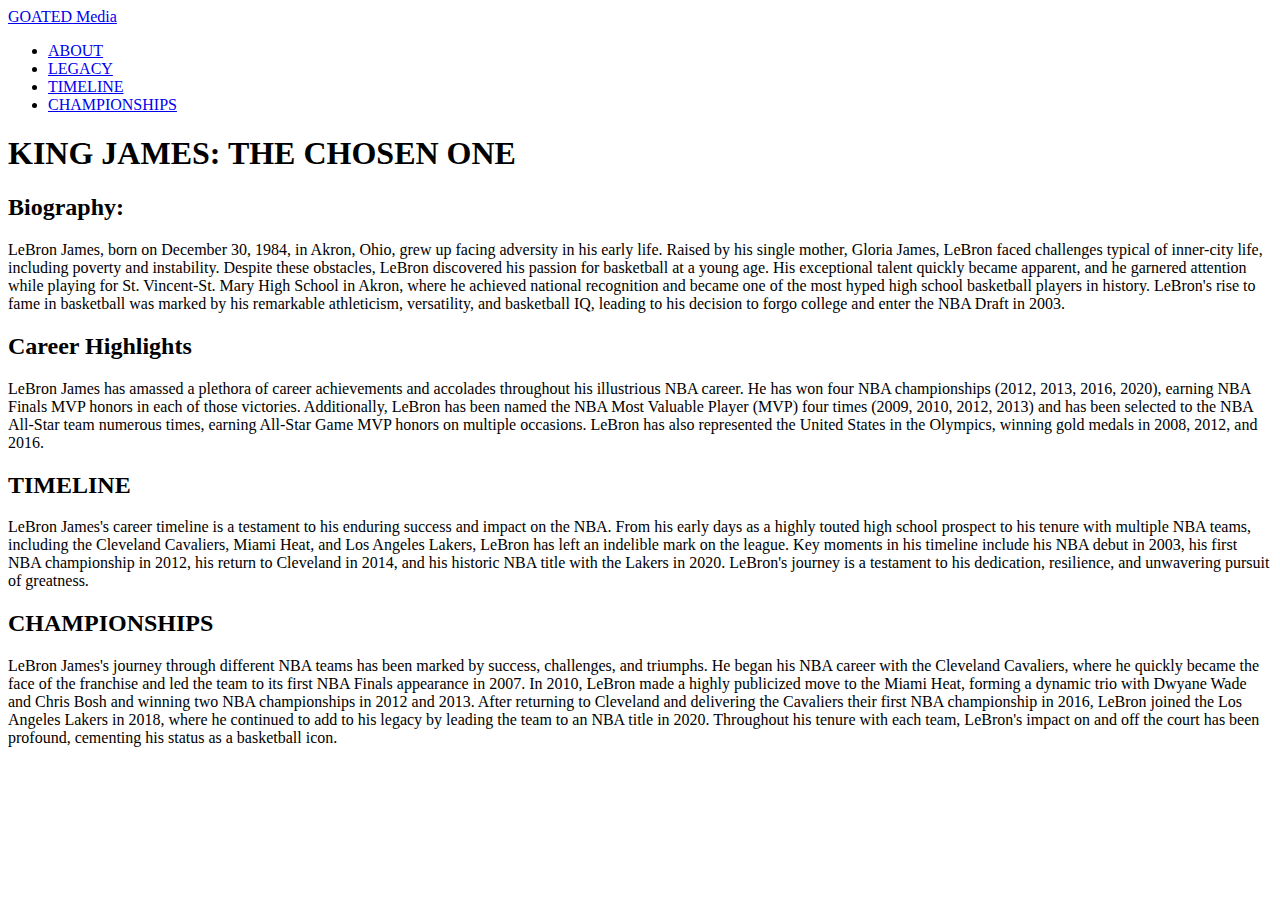
==== index.html @ 88e18f1a "yessir" ====
<!DOCTYPE html>
<html lang="en">
<head>
    <meta charset="UTF-8">
    <meta name="viewport" content="width=device-width, initial-scale=1.0">
    <title>GOATED Media yessir</title>

    <link href="https://fonts.googleapis.com/css2?family=Audiowide&display=swap" rel="stylesheet">
    <link rel="stylesheet" href="style.css">
    <link rel="preconnect" href="https://fonts.googleapis.com">
    <link rel="preconnect" href="https://fonts.gstatic.com" crossorigin>
    <link href="https://fonts.googleapis.com/css2?family=Roboto:ital,wght@0,100;0,300;0,400;0,500;0,700;0,900;1,100;1,300;1,400;1,500;1,700;1,900&display=swap" rel="stylesheet">
</head>

<body>

<div class="wholepage">
    <div class="navbar">
        <div class="logo"><a href="#openingTitle">GOATED Media</a></div>
        <ul class="links">
            <li><a href="#abt">ABOUT</a></li> <!-- Link to the ABOUT section -->
            <li><a href="#legacy">LEGACY</a></li> <!-- Link to the LEGACY section -->
            <li><a href="#timelines">TIMELINE</a></li>
            <li><a href="#championships">CHAMPIONSHIPS</a></li>
        </ul>
    </div>

    <div class="fullcontainer" id="about">
        <div class="page1">
            <div class="openingTitle" id="openingTitle"> <!-- Add id attribute -->
                <h1> KING JAMES: THE CHOSEN ONE</h1>
            </div>
        </div>
    </div>

    <div class="abt" id="abt">
        <div class="abt-box">
            <h2>Biography:</h2>
            <p>LeBron James, born on December 30, 1984, in Akron, Ohio, grew up facing adversity in his early life. Raised by his single mother, Gloria James, LeBron faced challenges typical of inner-city life, including poverty and instability. Despite these obstacles, LeBron discovered his passion for basketball at a young age. His exceptional talent quickly became apparent, and he garnered attention while playing for St. Vincent-St. Mary High School in Akron, where he achieved national recognition and became one of the most hyped high school basketball players in history. LeBron's rise to fame in basketball was marked by his remarkable athleticism, versatility, and basketball IQ, leading to his decision to forgo college and enter the NBA Draft in 2003.</p>
        </div>
    </div>
    
    <div class="legacy" id="legacy">
        <div class="legacy-box">
            <h2>Career Highlights</h2>
            <p>LeBron James has amassed a plethora of career achievements and accolades throughout his illustrious NBA career. He has won four NBA championships (2012, 2013, 2016, 2020), earning NBA Finals MVP honors in each of those victories. Additionally, LeBron has been named the NBA Most Valuable Player (MVP) four times (2009, 2010, 2012, 2013) and has been selected to the NBA All-Star team numerous times, earning All-Star Game MVP honors on multiple occasions. LeBron has also represented the United States in the Olympics, winning gold medals in 2008, 2012, and 2016.</p>
        </div>
    </div>

    <div class="timelines" id="timelines">
        <div class="timeline-box">
            <h2>TIMELINE</h2>
            <p>LeBron James's career timeline is a testament to his enduring success and impact on the NBA. From his early days as a highly touted high school prospect to his tenure with multiple NBA teams, including the Cleveland Cavaliers, Miami Heat, and Los Angeles Lakers, LeBron has left an indelible mark on the league. Key moments in his timeline include his NBA debut in 2003, his first NBA championship in 2012, his return to Cleveland in 2014, and his historic NBA title with the Lakers in 2020. LeBron's journey is a testament to his dedication, resilience, and unwavering pursuit of greatness.
            </p>
        </div>
    </div>

    <div class="championships" id="championships">
        <div class="championships-box">
            <h2>CHAMPIONSHIPS</h2>
            <p>LeBron James's journey through different NBA teams has been marked by success, challenges, and triumphs. He began his NBA career with the Cleveland Cavaliers, where he quickly became the face of the franchise and led the team to its first NBA Finals appearance in 2007. In 2010, LeBron made a highly publicized move to the Miami Heat, forming a dynamic trio with Dwyane Wade and Chris Bosh and winning two NBA championships in 2012 and 2013. After returning to Cleveland and delivering the Cavaliers their first NBA championship in 2016, LeBron joined the Los Angeles Lakers in 2018, where he continued to add to his legacy by leading the team to an NBA title in 2020. Throughout his tenure with each team, LeBron's impact on and off the court has been profound, cementing his status as a basketball icon.
            </p>
        </div>
    </div>
</div>

<script>
    // Smooth scrolling for anchor links
    document.querySelectorAll('a[href^="#"]').forEach(anchor => {
        anchor.addEventListener('click', function (e) {
            e.preventDefault();

            document.querySelector(this.getAttribute('href')).scrollIntoView({
                behavior: 'smooth'
            });
        });
    });
</script>

</body>
</html>
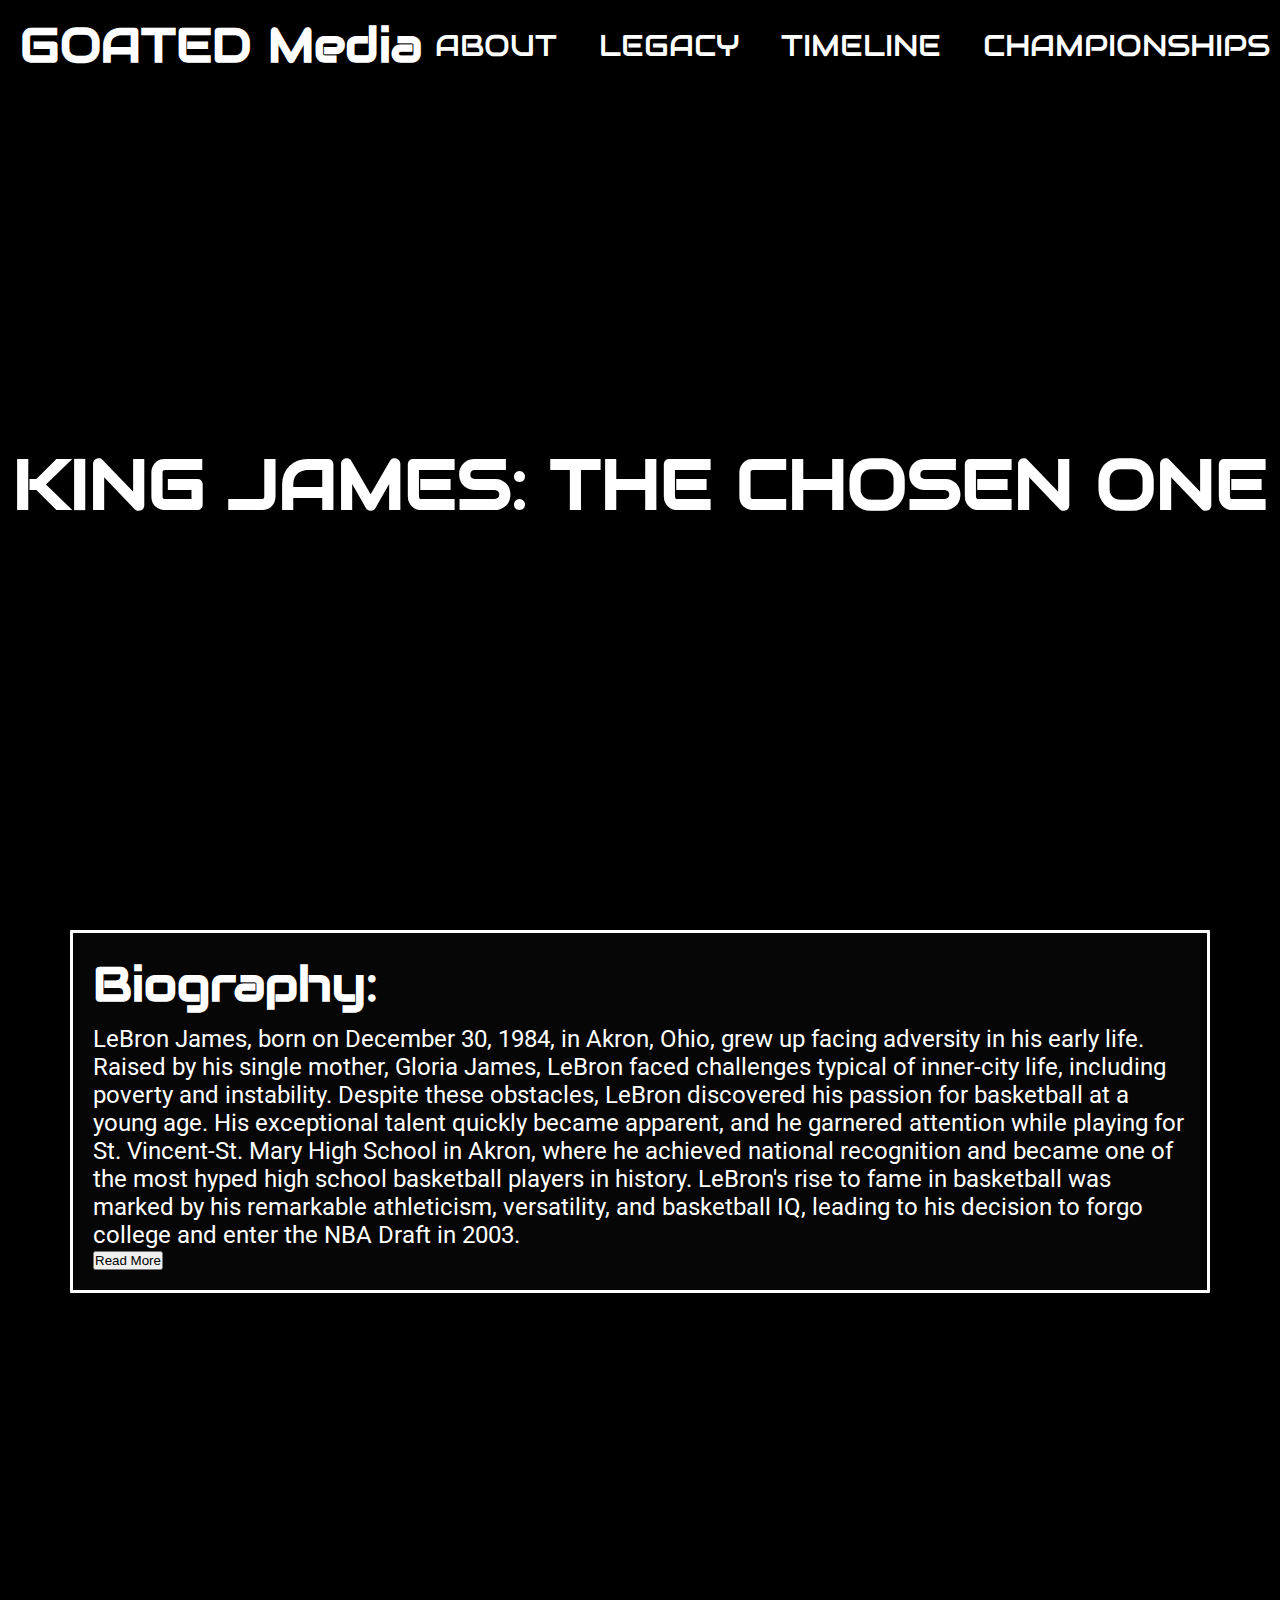
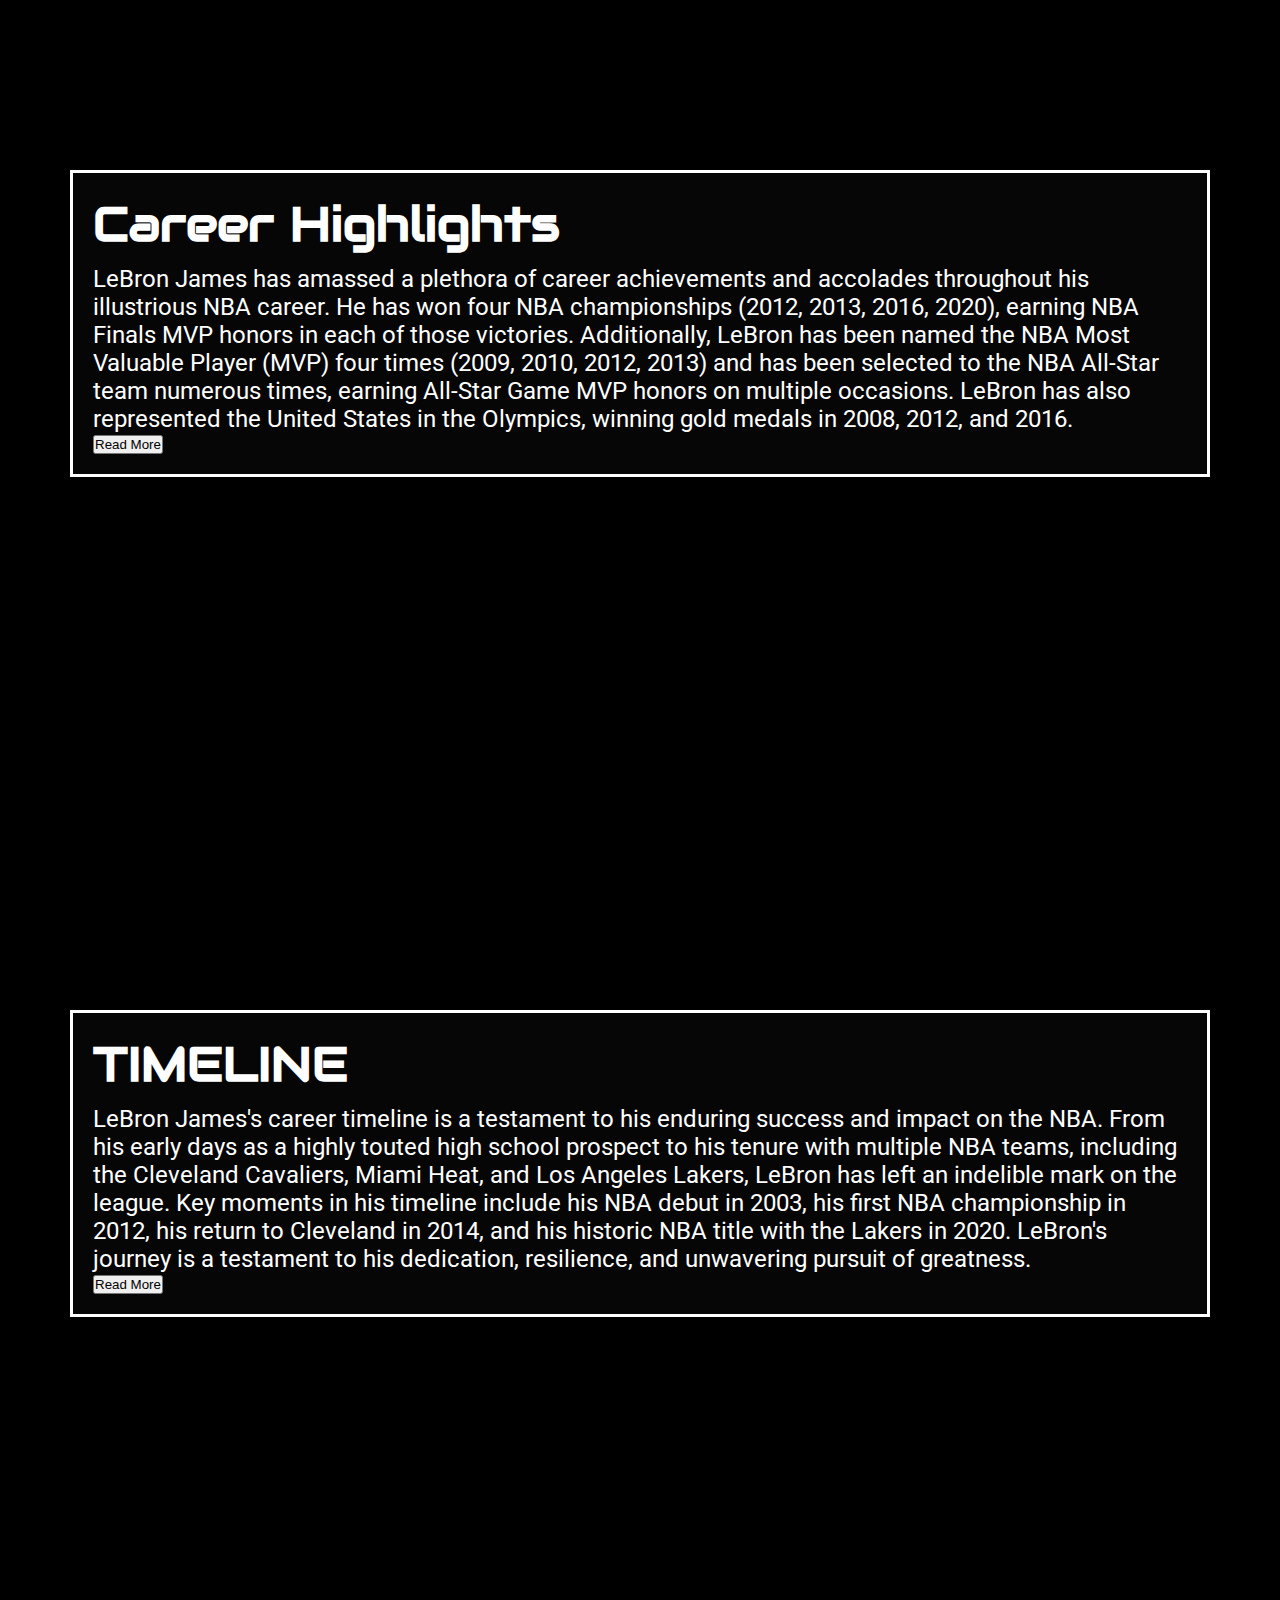
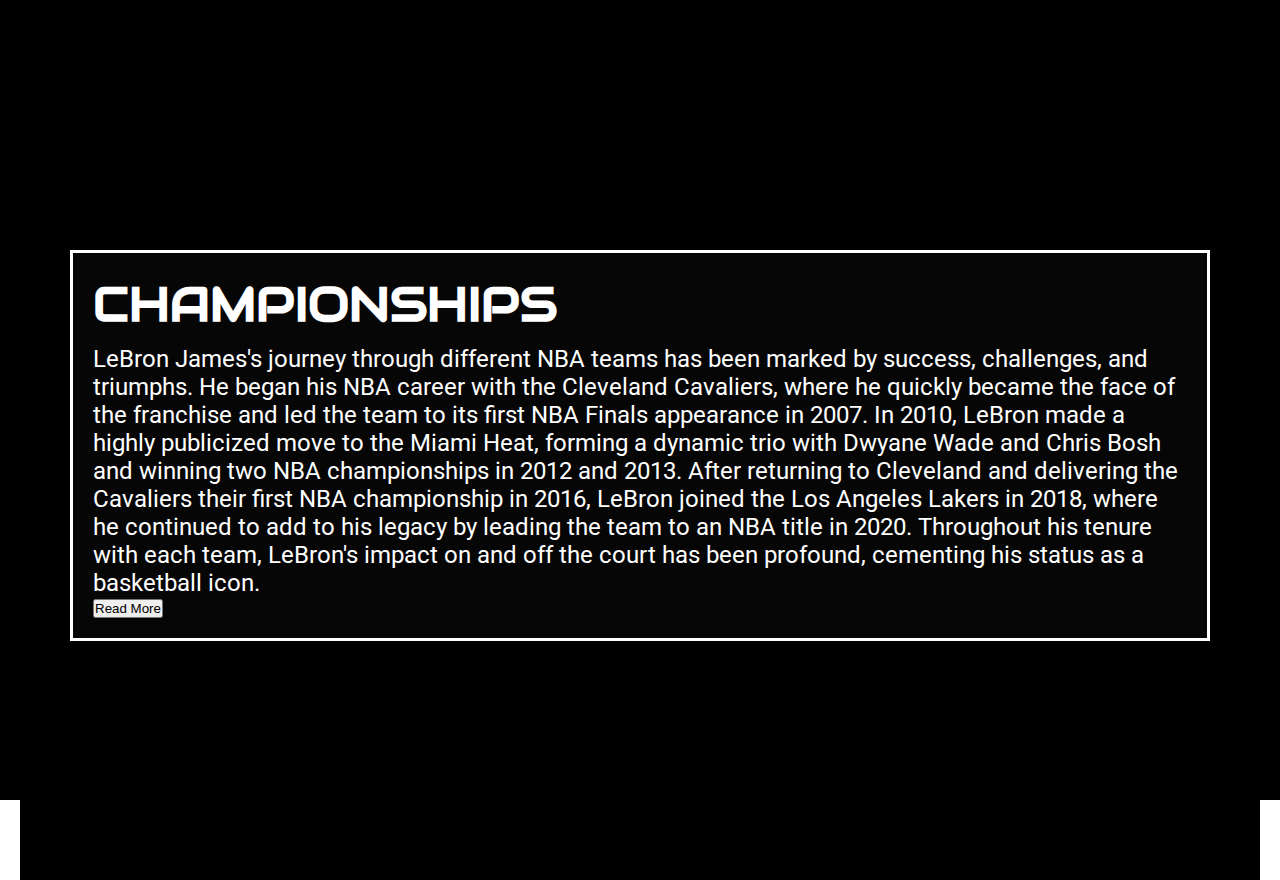
==== commit 314ac084: "Update index.html" ====
--- a/index.html
+++ b/index.html
@@ -3,79 +3,119 @@
 <head>
     <meta charset="UTF-8">
     <meta name="viewport" content="width=device-width, initial-scale=1.0">
-    <title>GOATED Media yessir</title>
+    <title>GOATED Media</title>
 
     <link href="https://fonts.googleapis.com/css2?family=Audiowide&display=swap" rel="stylesheet">
     <link rel="stylesheet" href="style.css">
     <link rel="preconnect" href="https://fonts.googleapis.com">
     <link rel="preconnect" href="https://fonts.gstatic.com" crossorigin>
     <link href="https://fonts.googleapis.com/css2?family=Roboto:ital,wght@0,100;0,300;0,400;0,500;0,700;0,900;1,100;1,300;1,400;1,500;1,700;1,900&display=swap" rel="stylesheet">
+
+
+    
+    <script>
+      function isInViewport(element) {
+            const rect = element.getBoundingClientRect();
+            return (
+                rect.top >= 0 &&
+                rect.left >= 0 &&
+                rect.bottom <= (window.innerHeight || document.documentElement.clientHeight) &&
+                rect.right <= (window.innerWidth || document.documentElement.clientWidth)
+            );
+        }
+
+
+        function handleScroll() {
+            const fadeIns = document.querySelectorAll('.fade-in');
+            fadeIns.forEach(fadeIn => {
+                if (isInViewport(fadeIn)) {
+  
+                    if (!fadeIn.classList.contains('visible')) {
+                  
+                        fadeIn.classList.add('visible');
+                    }
+                } else {
+                   
+                    fadeIn.classList.remove('visible');
+                }
+            });
+        }
+
+
+        window.addEventListener('scroll', handleScroll);
+
+  
+        document.addEventListener('DOMContentLoaded', () => {
+            handleScroll();
+        });
+
+        document.querySelectorAll('a[href^="#"]').forEach(anchor => {
+            anchor.addEventListener('click', function (e) {
+                e.preventDefault();
+
+                const target = document.querySelector(this.getAttribute('href'));
+                target.scrollIntoView({
+                    behavior: 'smooth'
+                });
+            });
+        });
+    </script>
 </head>
 
 <body>
-
-<div class="wholepage">
-    <div class="navbar">
-        <div class="logo"><a href="#openingTitle">GOATED Media</a></div>
-        <ul class="links">
-            <li><a href="#abt">ABOUT</a></li> <!-- Link to the ABOUT section -->
-            <li><a href="#legacy">LEGACY</a></li> <!-- Link to the LEGACY section -->
-            <li><a href="#timelines">TIMELINE</a></li>
-            <li><a href="#championships">CHAMPIONSHIPS</a></li>
-        </ul>
-    </div>
-
-    <div class="fullcontainer" id="about">
-        <div class="page1">
-            <div class="openingTitle" id="openingTitle"> <!-- Add id attribute -->
-                <h1> KING JAMES: THE CHOSEN ONE</h1>
+    <div class="wholepage">
+        <div class="navbar">
+            <div class="logo"><a href="#openingTitle">GOATED Media</a></div>
+            <ul class="links">
+                <li><a href="#abt">ABOUT</a></li>
+                <li><a href="#legacy">LEGACY</a></li>
+                <li><a href="#timelines">TIMELINE</a></li>
+                <li><a href="#championships">CHAMPIONSHIPS</a></li>
+            </ul>
+        </div>
+    
+        <div class="fullcontainer" id="about">
+            <div class="page1">
+                <div class="openingTitle" id="openingTitle">
+                    <h1> KING JAMES: THE CHOSEN ONE</h1>
+                </div>
+            </div>
+        </div>
+    
+        <div class="abt" id="abt">
+            <div class="abt-box fade-in">
+                <h2>Biography:</h2>
+                <p>LeBron James, born on December 30, 1984, in Akron, Ohio, grew up facing adversity in his early life. Raised by his single mother, Gloria James, LeBron faced challenges typical of inner-city life, including poverty and instability. Despite these obstacles, LeBron discovered his passion for basketball at a young age. His exceptional talent quickly became apparent, and he garnered attention while playing for St. Vincent-St. Mary High School in Akron, where he achieved national recognition and became one of the most hyped high school basketball players in history. LeBron's rise to fame in basketball was marked by his remarkable athleticism, versatility, and basketball IQ, leading to his decision to forgo college and enter the NBA Draft in 2003.</p>
+                <a href="about.html"><button id="read-more-btn1">Read More</button></a>
+            </div>
+         </div>
+        <div class="legacy" id="legacy">
+            <div class="legacy-box fade-in">
+                <h2>Career Highlights</h2>
+                <p>LeBron James has amassed a plethora of career achievements and accolades throughout his illustrious NBA career. He has won four NBA championships (2012, 2013, 2016, 2020), earning NBA Finals MVP honors in each of those victories. Additionally, LeBron has been named the NBA Most Valuable Player (MVP) four times (2009, 2010, 2012, 2013) and has been selected to the NBA All-Star team numerous times, earning All-Star Game MVP honors on multiple occasions. LeBron has also represented the United States in the Olympics, winning gold medals in 2008, 2012, and 2016.</p>
+                <a href="legacy.html"><button id="read-more-btn2">Read More</button></a>
+                 
+            </div>
+        </div>
+    
+        <div class="timelines" id="timelines">
+            <div class="timeline-box fade-in">
+                <h2>TIMELINE</h2>
+                <p>LeBron James's career timeline is a testament to his enduring success and impact on the NBA. From his early days as a highly touted high school prospect to his tenure with multiple NBA teams, including the Cleveland Cavaliers, Miami Heat, and Los Angeles Lakers, LeBron has left an indelible mark on the league. Key moments in his timeline include his NBA debut in 2003, his first NBA championship in 2012, his return to Cleveland in 2014, and his historic NBA title with the Lakers in 2020. LeBron's journey is a testament to his dedication, resilience, and unwavering pursuit of greatness.
+                </p>
+                <a href="timelines.html"><button id="read-more-btn3">Read More</button></a>
+            </div>
+        </div>
+    
+        <div class="championships" id="championships">
+            <div class="championships-box fade-in">
+                <h2>CHAMPIONSHIPS</h2>
+                <p>LeBron James's journey through different NBA teams has been marked by success, challenges, and triumphs. He began his NBA career with the Cleveland Cavaliers, where he quickly became the face of the franchise and led the team to its first NBA Finals appearance in 2007. In 2010, LeBron made a highly publicized move to the Miami Heat, forming a dynamic trio with Dwyane Wade and Chris Bosh and winning two NBA championships in 2012 and 2013. After returning to Cleveland and delivering the Cavaliers their first NBA championship in 2016, LeBron joined the Los Angeles Lakers in 2018, where he continued to add to his legacy by leading the team to an NBA title in 2020. Throughout his tenure with each team, LeBron's impact on and off the court has been profound, cementing his status as a basketball icon.
+                </p>
+                <a href="championships.html"><button id="read-more-btn3">Read More</button></a>
             </div>
         </div>
     </div>
-
-    <div class="abt" id="abt">
-        <div class="abt-box">
-            <h2>Biography:</h2>
-            <p>LeBron James, born on December 30, 1984, in Akron, Ohio, grew up facing adversity in his early life. Raised by his single mother, Gloria James, LeBron faced challenges typical of inner-city life, including poverty and instability. Despite these obstacles, LeBron discovered his passion for basketball at a young age. His exceptional talent quickly became apparent, and he garnered attention while playing for St. Vincent-St. Mary High School in Akron, where he achieved national recognition and became one of the most hyped high school basketball players in history. LeBron's rise to fame in basketball was marked by his remarkable athleticism, versatility, and basketball IQ, leading to his decision to forgo college and enter the NBA Draft in 2003.</p>
-        </div>
-    </div>
     
-    <div class="legacy" id="legacy">
-        <div class="legacy-box">
-            <h2>Career Highlights</h2>
-            <p>LeBron James has amassed a plethora of career achievements and accolades throughout his illustrious NBA career. He has won four NBA championships (2012, 2013, 2016, 2020), earning NBA Finals MVP honors in each of those victories. Additionally, LeBron has been named the NBA Most Valuable Player (MVP) four times (2009, 2010, 2012, 2013) and has been selected to the NBA All-Star team numerous times, earning All-Star Game MVP honors on multiple occasions. LeBron has also represented the United States in the Olympics, winning gold medals in 2008, 2012, and 2016.</p>
-        </div>
-    </div>
-
-    <div class="timelines" id="timelines">
-        <div class="timeline-box">
-            <h2>TIMELINE</h2>
-            <p>LeBron James's career timeline is a testament to his enduring success and impact on the NBA. From his early days as a highly touted high school prospect to his tenure with multiple NBA teams, including the Cleveland Cavaliers, Miami Heat, and Los Angeles Lakers, LeBron has left an indelible mark on the league. Key moments in his timeline include his NBA debut in 2003, his first NBA championship in 2012, his return to Cleveland in 2014, and his historic NBA title with the Lakers in 2020. LeBron's journey is a testament to his dedication, resilience, and unwavering pursuit of greatness.
-            </p>
-        </div>
-    </div>
-
-    <div class="championships" id="championships">
-        <div class="championships-box">
-            <h2>CHAMPIONSHIPS</h2>
-            <p>LeBron James's journey through different NBA teams has been marked by success, challenges, and triumphs. He began his NBA career with the Cleveland Cavaliers, where he quickly became the face of the franchise and led the team to its first NBA Finals appearance in 2007. In 2010, LeBron made a highly publicized move to the Miami Heat, forming a dynamic trio with Dwyane Wade and Chris Bosh and winning two NBA championships in 2012 and 2013. After returning to Cleveland and delivering the Cavaliers their first NBA championship in 2016, LeBron joined the Los Angeles Lakers in 2018, where he continued to add to his legacy by leading the team to an NBA title in 2020. Throughout his tenure with each team, LeBron's impact on and off the court has been profound, cementing his status as a basketball icon.
-            </p>
-        </div>
-    </div>
-</div>
-
-<script>
-    // Smooth scrolling for anchor links
-    document.querySelectorAll('a[href^="#"]').forEach(anchor => {
-        anchor.addEventListener('click', function (e) {
-            e.preventDefault();
-
-            document.querySelector(this.getAttribute('href')).scrollIntoView({
-                behavior: 'smooth'
-            });
-        });
-    });
-</script>
-
 </body>
 </html>
--- a/style.css
+++ b/style.css
@@ -0,0 +1,299 @@
+body {
+    width: 100%;
+    margin: 0;
+    padding: 0;
+    font-family: Arial, sans-serif;
+}
+
+* {
+    margin: 0;
+    padding: 0;
+}
+
+li {
+    list-style: none;
+}
+
+.wholepage {
+    width: 100%;
+    height: 4000px;
+    background-color: #000;
+}
+
+@media (max-width: 600px){
+    .wholepage {
+        width: 100%;
+    }
+}
+
+.openingTitle h1 {
+    font-family: "Audiowide";
+    font-size: 70px;
+    text-align: center;
+    color: #ffffff;
+}
+
+a {
+    margin-right: 10px;
+    font-family: "Audiowide";
+    text-decoration: none;
+    color: #ffffff;
+    font-size: 1rem;
+}
+
+a:hover {
+    color: gray;
+}
+
+header {
+    position: relative;
+    padding: 0 2rem;
+}
+
+.navbar {
+    z-index: 1;
+    display: flex;
+    position: sticky;
+    top: 0;
+    height: 10vh;
+    margin: 0;
+    align-items: center;
+    justify-content: space-between;
+    background-color: #000;
+}
+
+.navbar .logo a {
+    font-family: "Audiowide";
+    margin-left: 20px;
+    font-size: 3rem;
+    font-weight: bold;
+    text-align: left;
+    padding-top: 200px;
+}
+
+@media screen and (max-width: 600px) {
+    .navbar .logo a {
+        width: 100%;
+        font-size: 12px;
+    }
+    .navbar .links a{
+        font-size: 10px;
+    }
+    .openingTitle h1 {
+        font-size: 2rem;
+        text-align: center;
+    }
+}
+
+@media screen and (min-width: 601px) {
+    .navbar .logo a {
+        font-size: 48px;
+    }
+    .navbar .links a{
+        font-size: 30px;
+    }
+}
+
+.navbar .links {
+    display: flex;
+    gap: 2rem;
+    font-family: system-ui, -apple-system, BlinkMacSystemFont, 'Segoe UI', Roboto, Oxygen, Ubuntu, Cantarell, 'Open Sans', 'Helvetica Neue', sans-serif;
+}
+
+.page2 {
+}
+
+.fullcontainer {
+    height: 700px;
+    width: 100%;
+    background-color: #000;
+    background-image: url(https://wallpapers.com/images/hd/4k-nba-lebron-james-23-y4rnwp30rrb1pv7u.jpg);
+    filter: grayscale();
+    background-repeat: no-repeat;
+    background-size: cover;
+    background-position: center;
+    text-align: center;
+}
+
+h1 {
+    color: hsl(0, 0%, 4%);
+    font-size: 3rem;
+    padding-top: 350px;
+    font-weight: 900;
+    padding-bottom: 300px;
+}
+
+.abt {
+    background-image: url(https://i.pinimg.com/564x/ed/8e/da/ed8edaaba91a1924f1688ff495fbd808.jpg);
+    background-position: center;
+    background-size: cover;
+    display: grid;
+    background-repeat: no-repeat;
+    align-items: top;
+    margin-top: 50px;
+    margin-left: 20px;
+    margin-right: 20px;
+    height: 630px;
+    padding-top: 90px;
+    color: #ffffff;
+    font-family: 'Segoe UI', Tahoma, Geneva, Verdana, sans-serif;
+}
+
+.abt-box {
+    height: auto;
+    margin-bottom: 300px;
+    margin-inline: 50px;
+    background-color: #070707cc;
+    border-radius: 1px;
+    padding: 20px;
+    box-shadow: 0 0 10px rgba(0, 0, 0, 0.1);
+    border: solid white;
+
+}
+
+.abt-box h2 {
+    margin-bottom: 10px;
+    font-size: 3rem;
+    font-family: "Audiowide";
+}
+
+
+.abt-box p {
+    font-size: 1.5rem;
+    font-family: "Roboto";
+}
+
+.legacy {
+    height: auto;
+    background-color: #000;
+    background-image: url(https://i.pinimg.com/564x/cd/27/1e/cd271ee841ce5d5590f7e1be5f20e90b.jpg);
+    background-position: center;
+    background-repeat: no-repeat;
+    background-size: cover;
+    align-items: top;
+    margin-top: 120px;
+    margin-left: 20px;
+    margin-right: 20px;
+    height: 630px;
+    padding-top: 90px;
+    color: #ffffff;
+    font-family: 'Segoe UI', Tahoma, Geneva, Verdana, sans-serif;
+}
+
+
+
+.legacy-box {
+    height:auto;
+    margin-inline: 50px;
+    margin-bottom: 300px;
+    background-color: #070707cc;
+    border-radius: px;
+    padding: 20px;
+    box-shadow: 0 0 10px rgba(0, 0, 0, 0.1);
+    border: solid white;
+}
+
+.legacy-box h2 {
+    margin-bottom: 10px;
+    font-size: 3rem;
+    font-family: "Audiowide";
+}
+
+.legacy-box p {
+    font-size: 1.5rem;
+    font-family: "Roboto";
+}
+
+.timelines {
+    height: auto;
+    background-color: #000;
+    background-image: url(https://i.pinimg.com/564x/cd/27/1e/cd271ee841ce5d5590f7e1be5f20e90b.jpg);
+    background-position: center;
+    background-repeat: no-repeat;
+    background-size: cover;
+    align-items: top;
+    margin-top: 120px;
+    margin-left: 20px;
+    margin-right: 20px;
+    height: 630px;
+    padding-top: 90px;
+    color: #ffffff;
+    font-family: 'Segoe UI', Tahoma, Geneva, Verdana, sans-serif;
+}
+.timeline-box {
+    margin-inline: 50px;
+    background-color: #070707cc;
+    border-radius: px;
+    padding: 20px;
+    box-shadow: 0 0 10px rgba(0, 0, 0, 0.1);
+    border: solid white;
+}
+
+
+.timeline-box h2 {
+    margin-bottom: 10px;
+    font-size: 3rem;
+    font-family: "Audiowide";
+}
+
+.timeline-box p {
+    font-size: 1.5rem;
+    font-family: "Roboto";
+}
+
+.championships {
+    height: auto;
+    background-color: #000;
+    background-image: url(https://i.ytimg.com/vi/YKQs3skw358/maxresdefault.jpg);
+    background-position: center;
+    background-repeat: no-repeat;
+    background-size: cover;
+    align-items: top;
+    margin-top: 120px;
+    margin-left: 20px;
+    margin-right: 20px;
+    height: 630px;
+    padding-top: 90px;
+    color: #ffffff;
+    font-family: 'Segoe UI', Tahoma, Geneva, Verdana, sans-serif;
+}
+
+
+
+.championships-box {
+    height:auto;
+    margin-inline: 50px;
+    margin-bottom: 300px;
+    background-color: #070707cc;
+    border-radius: px;
+    padding: 20px;
+    box-shadow: 0 0 10px rgba(0, 0, 0, 0.1);
+    border: solid white;
+}
+
+.championships-box h2 {
+    margin-bottom: 10px;
+    font-size: 3rem;
+    font-family: "Audiowide";
+}
+
+.championships-box p {
+    font-size: 1.5rem;
+    font-family: "Roboto";
+}
+
+@media screen and (max-width: 600px) {
+    .abt-box p,
+    .legacy-box p,
+    .timeline-box p,
+    .championships-box p {
+        font-size: 15px;
+    }
+
+    .abt-box h2,
+    .legacy-box h2,
+    .timeline-box h2,
+    .championships-box h2 {
+        font-size: 25px;
+    }
+}
